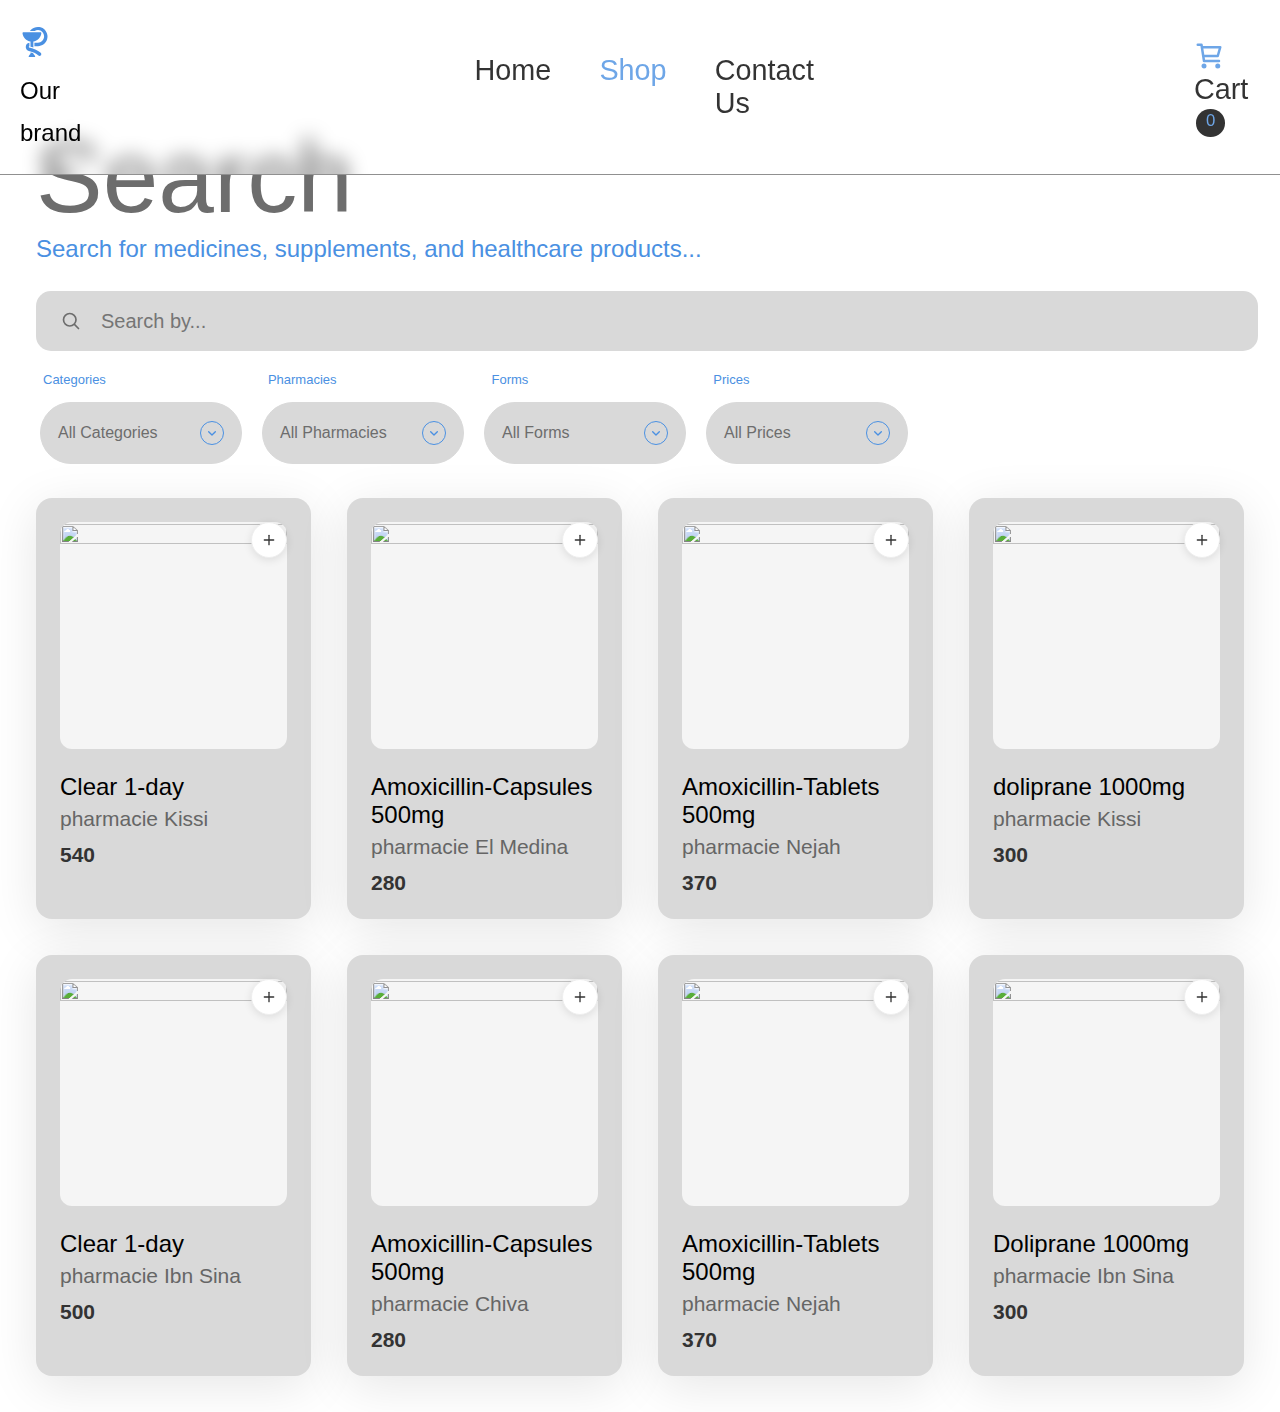
==== index.html @ c863af29 "Add files via upload" ====
<!DOCTYPE html>
<html lang="en">
  <head>
    <meta charset="UTF-8" />
    <meta name="viewport" content="width=device-width, initial-scale=1.0" />
    <title>Search</title>
    <link rel="stylesheet" href="styles.css" />
  </head>
  <body>
    <div class="custom-scrollbar" id="customScrollbar"></div>
    <header class="header">
        <a href="/" class="logo">
          <img src="./src/pharmacy-svgrepo.svg" alt="Logo" />
          <span>Our brand</span>
        </a>
        <nav class="nav-center">
          <a href="/home" class="nav-link">Home</a>
          <a href="/index.html" class="nav-link activated">Shop</a>
          <a href="/contact" class="nav-link">Contact Us</a>
        </nav>
        <div class="nav-right">
          <div class="cart-container">
            <a class="nav-cart-link"
              ><img class="cart-icon"src="./src/cart_svgrepo.svg" alt="cart-icon" /> Cart <span class="cart-count">0</span></a
            >
            <div class="cart-box">
              <div class="cart-items">
                <div class="cart-item">
                  <img src="https://www.medicalsintl.com/kms/Utils/GetImage?location=/Content/uploads/Division/clear_1day220107093354421~.png&width=374&height=211" alt="Item 1" />
                  <div class="item-info">
                    <h4>Clear 1-day</h4>
                    <span>540</span>
                  </div>
                  <button>Remove</button>
                </div>
                <div class="cart-item">
                  <img src="https://media.pharmaciedesdrakkars.com/media/images/products/doliprane-1000-mg-doliprane8-1688647599.jpg" alt="Item 2" />
                  <div class="item-info">
                    <h4>doliprane 1000mg</h4>
                    <span>300</span>
                  </div>
                  <button>Remove</button>
                </div>
                <div class="cart-item">
                  <img src="https://www.chhealthsystem.com/images/1000x550/buy-amoxicillin-online.png" alt="Item 3" />
                  <div class="item-info">
                    <h4>Amoxicillin-Tablets 500mg</h4>
                    <span>370</span>
                  </div>
                  <button>Remove</button>
                </div>
              </div>
              <div class="cart-footer">Total: 1,210</div>
            </div>
          </div>
        </div>
      </header>
    <div class="search-Full">
      <h1>Search</h1>
      <p class="small-text">
        Search for medicines, supplements, and healthcare products...
      </p>
      <br />
      <div class="search-box">
        <input type="text" class="the-photo" placeholder="Search by..." />
      </div>
    </div>
    
  <div class="menu-small-text">
  <h5>Categories</h5>
  <h6>Pharmacies</h6>
  <h7>Forms</h7>
  <h8>Prices</h8>
  <h9>Sort</h9>
  </div>
    <div class="dropdown-container">
      <div class="dropdown-left">
        <!-- Dropdown 1 -->
        <div class="menu-container" id="menu1">
          <div class="menu-toggle" id="menuToggle1">
            <span id="selectedCategory1">All Categories</span>
            <svg
              width="16"
              height="16"
              viewBox="0 0 24 24"
              fill="none"
              xmlns="http://www.w3.org/2000/svg"
            >
              <path
                d="M7 10l5 5 5-5"
                stroke="#4a90e2"
                stroke-width="2"
                stroke-linecap="round"
                stroke-linejoin="round"
              />
            </svg>
          </div>
          <div class="menu-items" id="menuItems1">
            <div class="menu-item selected" data-category="All Categories">
              All Categories
            </div>
            <div class="menu-item" data-category="Medicines">Medicines</div>
            <div class="menu-item" data-category="Vitamines">Vitamines</div>
            <div class="menu-item" data-category="Skincare">Skincare</div>
            <div class="menu-item" data-category="Medical Equipment">
              Medical Equipment
            </div>
          </div>
        </div>
        <!-- Dropdown 2 -->
        <div class="menu-container" id="menu2">
          <div class="menu-toggle" id="menuToggle2">
            <span id="selectedCategory2">All Pharmacies</span>
            <svg
              width="16"
              height="16"
              viewBox="0 0 24 24"
              fill="none"
              xmlns="http://www.w3.org/2000/svg"
            >
              <path
                d="M7 10l5 5 5-5"
                stroke="#4a90e2"
                stroke-width="2"
                stroke-linecap="round"
                stroke-linejoin="round"
              />
            </svg>
          </div>
          <div class="menu-items" id="menuItems2">
            <div class="menu-item selected" data-category="All Pharmacies">
              All Pharmacies
            </div>
            <div class="menu-item" data-category="Kissi">Kissi</div>
            <div class="menu-item" data-category="Ibn Sina">Ibn Sina</div>
            <div class="menu-item" data-category="Nejah">Nejah</div>
            <div class="menu-item" data-category="Chiva">Chiva</div>
            <div class="menu-item" data-category="El Medina">El Medina</div>
          </div>
        </div>
        <!-- Dropdown 3 -->
        <div class="menu-container" id="menu3">
          <div class="menu-toggle" id="menuToggle3">
            <span id="selectedCategory3">All Forms</span>
            <svg
              width="16"
              height="16"
              viewBox="0 0 24 24"
              fill="none"
              xmlns="http://www.w3.org/2000/svg"
            >
              <path
                d="M7 10l5 5 5-5"
                stroke="#4a90e2"
                stroke-width="2"
                stroke-linecap="round"
                stroke-linejoin="round"
              />
            </svg>
          </div>
          <div class="menu-items" id="menuItems3">
            <div class="menu-item selected" data-category="All Forms">
              All Forms
            </div>
            <div class="menu-item" data-category="Tablets">Tablets</div>
            <div class="menu-item" data-category="Capsules">Capsules</div>
            <div class="menu-item" data-category="Syrup">Syrup</div>
            <div class="menu-item" data-category="Cream">Cream</div>
          </div>
        </div>
        <!-- Dropdown 4-->
        <div class="menu-container" id="menu4">
          <div class="menu-toggle" id="menuToggle4">
            <span id="selectedCategory4">All Prices</span>
            <svg
              width="16"
              height="16"
              viewBox="0 0 24 24"
              fill="none"
              xmlns="http://www.w3.org/2000/svg"
            >
              <path
                d="M7 10l5 5 5-5"
                stroke="#4a90e2"
                stroke-width="2"
                stroke-linecap="round"
                stroke-linejoin="round"
              />
            </svg>
          </div>
          <div class="menu-items" id="menuItems4">
            <div class="menu-item selected" data-category="All Prices">
              All Prices
            </div>
            <div class="menu-item" data-category="0-50">0-50</div>
            <div class="menu-item" data-category="50-100">50-100</div>
            <div class="menu-item" data-category="100-200">100-200</div>
            <div class="menu-item" data-category="200-500">200-500</div>
            <div class="menu-item" data-category="500+">500+</div>
          </div>
        </div>
      </div>
      <div class="dropdown-right">
        <!-- Dropdown 5-->
        <div class="menu-container" id="menu5">
          <div class="menu-toggle" id="menuToggle5">
            <span id="selectedCategory5">Most Popular</span>
            <svg
              width="16"
              height="16"
              viewBox="0 0 24 24"
              fill="none"
              xmlns="http://www.w3.org/2000/svg"
            >
              <path
                d="M7 10l5 5 5-5"
                stroke="#4a90e2"
                stroke-width="2"
                stroke-linecap="round"
                stroke-linejoin="round"
              />
            </svg>
          </div>
          <div class="menu-items" id="menuItems5">
            <div class="menu-item selected" data-category="Most Popular">
              Most Popular
            </div>
            <div class="menu-item" data-category="Newest first">
              Newest first
            </div>
            <div class="menu-item" data-category="Oldest first">
              Oldest first
            </div>
            <div class="menu-item" data-category="Closest to you">
              Closest to you
            </div>
          </div>
        </div>
      </div>
    </div>

    <div class="product-grid">
      <div class="product-card">
        <img
          src="https://www.medicalsintl.com/kms/Utils/GetImage?location=/Content/uploads/Division/clear_1day220107093354421~.png&width=374&height=211"
          class="product-image"
        />
        <button class="add-to-cart" aria-label="Add to cart">
          <svg viewBox="0 0 24 24">
            <line x1="12" y1="5" x2="12" y2="19"></line>
            <line x1="5" y1="12" x2="19" y2="12"></line>
          </svg>
        </button>
        <h2 class="product-name">Clear 1-day</h2>
        <p class="product-description">pharmacie Kissi</p>
        <p class="product-price">540</p>
      </div>

      <div class="product-card">
        <img
          src="https://www.mountainside-medical.com/cdn/shop/files/Amoxicillin-Capsules-500-mg-by-Teva-NDC-00093-3109-53_grande.jpg?v=1722870189"
          class="product-image"
        />
        <button class="add-to-cart" aria-label="Add to cart">
          <svg viewBox="0 0 24 24">
            <line x1="12" y1="5" x2="12" y2="19"></line>
            <line x1="5" y1="12" x2="19" y2="12"></line>
          </svg>
        </button>
        <h2 class="product-name">Amoxicillin-Capsules 500mg</h2>
        <p class="product-description">pharmacie El Medina</p>
        <p class="product-price">280</p>
      </div>

      <div class="product-card">
        <img
          src="https://www.chhealthsystem.com/images/1000x550/buy-amoxicillin-online.png"
          class="product-image"
        />
        <button class="add-to-cart" aria-label="Add to cart">
          <svg viewBox="0 0 24 24">
            <line x1="12" y1="5" x2="12" y2="19"></line>
            <line x1="5" y1="12" x2="19" y2="12"></line>
          </svg>
        </button>
        <h2 class="product-name">Amoxicillin-Tablets 500mg</h2>
        <p class="product-description">pharmacie Nejah</p>
        <p class="product-price">370</p>
      </div>

      <div class="product-card">
        <img
          src="https://media.pharmaciedesdrakkars.com/media/images/products/doliprane-1000-mg-doliprane8-1688647599.jpg"
          class="product-image"
        />
        <button class="add-to-cart" aria-label="Add to cart">
          <svg viewBox="0 0 24 24">
            <line x1="12" y1="5" x2="12" y2="19"></line>
            <line x1="5" y1="12" x2="19" y2="12"></line>
          </svg>
        </button>
        <h2 class="product-name">doliprane 1000mg</h2>
        <p class="product-description">pharmacie Kissi</p>
        <p class="product-price">300</p>
      </div>

      <div class="product-card">
        <img
          src="https://www.medicalsintl.com/kms/Utils/GetImage?location=/Content/uploads/Division/clear_1day220107093354421~.png&width=374&height=211"
          class="product-image"
        />
        <button class="add-to-cart" aria-label="Add to cart">
          <svg viewBox="0 0 24 24">
            <line x1="12" y1="5" x2="12" y2="19"></line>
            <line x1="5" y1="12" x2="19" y2="12"></line>
          </svg>
        </button>
        <h2 class="product-name">Clear 1-day</h2>
        <p class="product-description">pharmacie Ibn Sina</p>
        <p class="product-price">500</p>
      </div>

      <div class="product-card">
        <img
          src="https://www.mountainside-medical.com/cdn/shop/files/Amoxicillin-Capsules-500-mg-by-Teva-NDC-00093-3109-53_grande.jpg?v=1722870189"
          class="product-image"
        />
        <button class="add-to-cart" aria-label="Add to cart">
          <svg viewBox="0 0 24 24">
            <line x1="12" y1="5" x2="12" y2="19"></line>
            <line x1="5" y1="12" x2="19" y2="12"></line>
          </svg>
        </button>
        <h2 class="product-name">Amoxicillin-Capsules 500mg</h2>
        <p class="product-description">pharmacie Chiva</p>
        <p class="product-price">280</p>
      </div>

      <div class="product-card">
        <img
          src="https://www.chhealthsystem.com/images/1000x550/buy-amoxicillin-online.png"
          class="product-image"
        />
        <button class="add-to-cart" aria-label="Add to cart">
          <svg viewBox="0 0 24 24">
            <line x1="12" y1="5" x2="12" y2="19"></line>
            <line x1="5" y1="12" x2="19" y2="12"></line>
          </svg>
        </button>
        <h2 class="product-name">Amoxicillin-Tablets 500mg</h2>
        <p class="product-description">pharmacie Nejah</p>
        <p class="product-price">370</p>
      </div>

      <div class="product-card">
        <img
          src="https://media.pharmaciedesdrakkars.com/media/images/products/doliprane-1000-mg-doliprane8-1688647599.jpg"
          class="product-image"
        />
        <button class="add-to-cart" aria-label="Add to cart">
          <svg viewBox="0 0 24 24">
            <line x1="12" y1="5" x2="12" y2="19"></line>
            <line x1="5" y1="12" x2="19" y2="12"></line>
          </svg>
        </button>
        <h2 class="product-name">Doliprane 1000mg</h2>
        <p class="product-description">pharmacie Ibn Sina</p>
        <p class="product-price">300</p>
      </div>
    </div>

    <script src="main.js"></script>
  </body>
</html>
---- styles.css ----
* {
  font-weight: 400;
  font-family: -apple-system, BlinkMacSystemFont, "Segoe UI", Roboto, Oxygen,
  Ubuntu, Cantarell, sans-serif;
  margin: 0;
  font-size: x-large;
  user-select: none;
}

/* body {
  background-image: url("./src/medical-5459633.svg");
  background-size: cover;
  background-repeat: no-repeat;
  background-position: center;
  background-attachment: fixed;
} */

body::-webkit-scrollbar {
  display: none;
}

.header {
  padding: 1rem 0rem;
  display: flex;
  justify-content: space-around;
  gap: 400px;
  align-items: center;
  background-color: rgba(62, 62, 62, 0);
  backdrop-filter: blur(10px);
  position: fixed;
  width: 100%;
  top: 0;
  z-index: 1000;
  border-bottom: 1px solid rgb(144, 144, 144);
  transition: border-bottom 0.3s;
}

/* ::selection{
  background-color: #4a90e2;
  color: #6d6d6d;
} */
.header.scrolled {
  border-bottom: 1px solid rgb(144, 144, 144);
}

.logo {
  position: relative;
  right: -20px;
  font-size: 1.5rem;
  font-weight: 500;
  text-decoration: none;
  color: #000;
}

.nav-center {
  display: flex;
  gap: 2rem;
}

.nav-right {
  position: relative;
  right: 20px;
  gap: 1.5rem;
  align-items: center;
}

.nav-link {
  text-decoration: none;
  color: #000;
  position: relative;
  padding: 0.2rem 0;
  font-size: 1.2rem;
  opacity: 0.8;
  transition: opacity 0.3s ease;
}

.activated {
  color: #4a90e2;
}

.nav-link::after {
  content: "";
  position: absolute;
  width: 0;
  height: 1.5px;
  bottom: 0;
  left: 0;
  background-color: #4a90e2;
  transition: width 0.3s ease;
}

.nav-link:hover {
  opacity: 1;
}

.nav-link:hover::after {
  width: 100%;
}

.cart-count {
  background-color: #000;
  position:relative;
  top: -5px;
  color: #4a90e2;
  font-size: 0.7rem;
  padding: 0.1rem 0.4rem 0.25rem 0.4rem;
  border-radius: 50%;
  margin-left: 0.1rem;
}

.cart-icon {
  position: relative;
  top: 5px;
}

h1 {
  font-size: 100px;
  font-weight: 400;
  color: #6d6d6d;
  animation: fadeInUp 0.6s ease forwards;
}

/* Custom Scrollbar Styles */
.custom-scrollbar {
  position: fixed;
  top: 0;
  right: 0;
  width: 10px;
  height: 0;
  background-color: rgba(0, 0, 0, 0.3);
  z-index: 9999;
  opacity: 0;
  transition: opacity 0.3s ease;
}

.custom-scrollbar.visible {
  opacity: 1;
}

.search-Full {
  padding: 5rem 1.5rem 1.5rem 1.5rem;
}

.Top-bar {
  display: flex;
  justify-content: space-between;
  align-items: center;
  width: 100%;
  color: #6d6d6d;
}
.left-side {
  display: flex;
  justify-content: space-between;
  gap: 15px;
}
.centre-side {
  display: flex;
  justify-content: space-between;
  gap: 35px;
  cursor: pointer;
}
.the-middle-of-the-middle {
  color: #4a90e2;
}

nav a {
  color: #6d6d6d;
  text-decoration: none;
}
nav a::after {
  content: "";
  width: 0;
  height: 2px;
  background: #4a90e2;
  transition: width 0.3s;
}
nav a:hover::after {
  width: 100%;
  transition: width 0.3s;
}

/* Cart Button */
.cart-container {
  transition: all 0.3s;
}
.nav-cart-link {
  cursor: pointer;
  text-decoration: none;
  color: #000;
  position: relative;
  padding: 0.2rem 0;
  font-size: 1.2rem;
  opacity: 0.8;
  transition: opacity 0.3s ease;
}

/* Cart Box */
.cart-box {
  position: absolute;
  top: 70px;
  right: 10px;
  width: 300px;
  background: white;
  box-shadow: 0 8px 20px rgba(0, 0, 0, 0.2);
  border-radius: 10px;
  overflow: hidden;
  transform-origin: top right;
  opacity: 0;
  transition: transform 0.3s ease, opacity 0.3s ease;
  z-index: 1000;
}

.cart-box.active {
  opacity: 1;
}

.cart-items {
  max-height: 220px;
  overflow-y: auto;
}

.cart-items::-webkit-scrollbar {
  display: none;
}

.cart-item {
  display: flex;
  align-items: center;
  justify-content: space-between;
  padding: 10px;
  border-bottom: 1px solid #ddd;
  animation: fadeIn 0.4s ease;
}

.cart-item:last-child {
  border-bottom: none;
}

.cart-item img {
  width: 40px;
  height: 40px;
  border-radius: 5px;
  object-fit: cover;
}

.cart-item .item-info {
  flex: 1;
  margin-left: 10px;
}

.cart-item .item-info h4 {
  margin: 0;
  font-size: 14px;
}

.cart-item .item-info span {
  color: #6d6d6d;
  font-size: 12px;
}

.cart-item button {
  font-size: 15px;
  background: #d9d9d9;
  color: #6d6d6d;
  border: none;
  padding: 5px 5px;
  border-radius: 5px;
  cursor: pointer;
  transition: all 0.3s ease;
}

.cart-item button:hover {
  background: darkred;
  color: #f0f0f0;
}

/* Footer of Cart */
.cart-footer {
  padding: 10px;
  text-align: center;
  background: #f4f4f9;
  font-size: 14px;
}

.searchbar {
  color: #4a90e2;
  animation: fadeInUp 0.6s ease forwards;
}

.small-text {
  animation: fadeInUp 0.6s ease forwards;
  color: #4a90e2;
}
.search-box {
  background-color: #d9d9d9;
  width: 97%;
  height: 60px;
  border-radius: 15px;
  display: flex;
  justify-content: center;
  padding: 0px 25px;
  transition: all 0.3s ease;
  animation: fadeInUp 0.6s ease forwards;
}

.search-box:hover {
  box-shadow: 0 2px 5px rgba(0, 0, 0, 0.4);
}

input {
  border: none;
  outline: none;
  background: none;
  color: #4a90e2;
  font-size: 20px;
  width: 100%;
}

.the-photo {
  background: url(./src/search_svgrepo.svg);
  background-repeat: no-repeat;
  background-position: left center;
  background-size: 20px;
  padding-left: 40px;
}

.menu-small-text{
  display: flex;
  animation: fadeInUp 0.6s ease forwards;
  color: #4a90e2;
}
h5{
  position: relative;
  top: -15px;
  left: 43px;
  font-size: 13px;
}
h6{
  position: relative;
  top: -15px;
  left: 205px;
  font-size: 13px;

}
h7{
  position: relative;
  top: -15px;
  left: 360px;
  font-size: 13px;

}
h8{
  position: relative;
  top: -15px;
  left: 545px;
  font-size: 13px;

}
h9{
  position: relative;
  top: -15px;
  left: 1110px;
  font-size: 13px;

}

.dropdown-container {
  position: absolute;
  display: flex;
  flex-direction: row;
  justify-content: space-between;
  margin: 0 40px;
  gap: 80px;
  z-index: 10;
  animation: fadeInUp 0.9s ease forwards;
}

.dropdown-right {
  position: relative;
  left: 315px;
  display: flex;
}

.dropdown-left {
  display: flex;
  gap: 20px;
}

.menu-container {
  position: relative;
  width: 200px;
  background-color: #d9d9d9;
  border-radius: 50px;
  border: 1px solid #d9d9d9;
  overflow: hidden;
  transition: all 0.3s ease;
  height: 60px;
  user-select: none;
}

.menu-container.expanded {
  height: 200px;
  border-radius: 30px;
  box-shadow: 0 2px 5px rgba(0, 0, 0, 0.4);
}

.menu-container:hover {
  box-shadow: 0 2px 5px rgba(0, 0, 0, 0.4);
}
.menu-toggle {
  display: flex;
  justify-content: space-between;
  align-items: center;
  padding: 18px 17px 10px 17px;
  cursor: pointer;
}

.menu-toggle span {
  font-size: 16px;
  color: #6d6d6d;
}

.menu-toggle svg {
  border: 1px solid #4a90e2;
  background-color: #d9d9d9;
  padding: 3px;
  border-radius: 50px;
  transition: transform 0.3s ease;
}

.menu-items {
  display: flex;
  flex-direction: column;
  opacity: 0;
  visibility: hidden;
  transition: opacity 0.3s ease, visibility 0.3s ease;
  max-height: 140px;
  overflow-y: auto;
  position: relative;
}

.menu-items::-webkit-scrollbar {
  display: none;
}

.menu-container.expanded .menu-items {
  opacity: 1;
  visibility: visible;
}

.menu-item {
  padding: 10px 15px;
  margin: 3px 10px;
  border-radius: 10px;
  font-size: 14px;
  color: #6d6d6d;
  cursor: pointer;
  transition: background-color 0.2s ease;
}

.menu-item:hover {
  background-color: #cccccc;
}

.menu-item.selected {
  background-color: #cccccc;
  color: #4a90e2;
  font-weight: bold;
}

.scroll-indicator {
  position: absolute;
  right: 5px;
  top: 10px;
  width: 4px;
  background-color: #cccccc;
  border-radius: 2px;
  opacity: 0;
  transition: opacity 0.3s ease;
  pointer-events: none;
}

.menu-items:hover .scroll-indicator {
  opacity: 0.5;
}

.scroll-indicator.visible {
  opacity: 1;
}

/* Product Cards */
.product-grid {
  display: grid;
  grid-template-columns: repeat(auto-fit, minmax(250px, 1fr));
  gap: 1.5rem;
  padding: 1.5rem;
  padding-top: 4rem;
  animation: fadeInUp 1.2s ease forwards;
}

.product-card {
  background: #d9d9d9;
  padding: 1rem;
  /* padding-bottom: .2rem; */
  display: flex;
  flex-direction: column;
  position: relative;
  border-radius: 16px;
  box-shadow: 0 10px 50px rgba(0, 0, 0, 0.1);
  transition: transform 0.2s ease, box-shadow 0.2s ease;
}

.product-card:hover {
  transform: translateY(-10px);
}

.product-image {
  width: 100%;
  aspect-ratio: 1;
  object-fit: contain;
  margin-bottom: 1rem;
  background-color: #f5f5f5;
  border-radius: 12px;
}

.product-name {
  font-size: 1rem;
  font-weight: 500;
  margin-bottom: 0.25rem;
}

.product-description {
  font-size: 0.875rem;
  color: #666;
  margin-bottom: 0.5rem;
}

.product-price {
  font-size: 0.875rem;
  color: #333;
  font-weight: 600;
}

.add-to-cart {
  position: absolute;
  top: 1rem;
  right: 1rem;
  width: 36px;
  height: 36px;
  background: white;
  border-radius: 50%;
  display: flex;
  align-items: center;
  justify-content: center;
  border: 1px solid #eee;
  cursor: pointer;
  transition: all 0.2s ease;
  box-shadow: 0 2px 8px rgba(0, 0, 0, 0.1);
}

.add-to-cart:hover {
  background: #f0f0f0;
  transform: scale(1.1);
  box-shadow: 0 4px 12px rgba(0, 0, 0, 0.15);
}

.add-to-cart:active {
  transform: scale(0.95);
  background: #e8e8e8;
}

.add-to-cart svg {
  width: 16px;
  height: 16px;
  fill: none;
  stroke: #333;
  stroke-width: 2;
  stroke-linecap: round;
  stroke-linejoin: round;
}

/* Tooltip styling */
.add-to-cart::after {
  content: "Add to cart";
  position: absolute;
  top: 50%;
  right: calc(100% + 10px);
  transform: translateY(-50%) scale(0.5);
  opacity: 0;
  background-color: #333;
  color: #fff;
  padding: 0.4rem 0.8rem;
  border-radius: 8px;
  font-size: 0.75rem;
  white-space: nowrap;
  transition: opacity 0.2s ease, transform 0.2s ease;
  pointer-events: none;
}

/* Tooltip styling */
.add-to-cart::after {
  content: "Add to cart";
  position: absolute;
  top: 50%;
  right: calc(100% + 10px);
  transform: translateY(-50%) scale(0.5);
  opacity: 0;
  visibility: hidden; /* Ensures the tooltip is completely hidden initially */
  background-color: #333;
  color: #fff;
  padding: 0.4rem 0.8rem;
  border-radius: 8px;
  font-size: 0.75rem;
  white-space: nowrap;
  transition: opacity 0.2s ease, transform 0.2s ease, visibility 0.2s ease;
  pointer-events: none;
}

/* Show tooltip on hover */
.add-to-cart:hover::after {
  transform: translateY(-50%) scale(1);
  opacity: 1;
  visibility: visible; /* Makes the tooltip visible on hover */
}

@keyframes fadeInUp {
  from {
    opacity: 0;
    transform: translateY(20px);
  }
  to {
    opacity: 1;
    transform: translateY(0);
  }
}
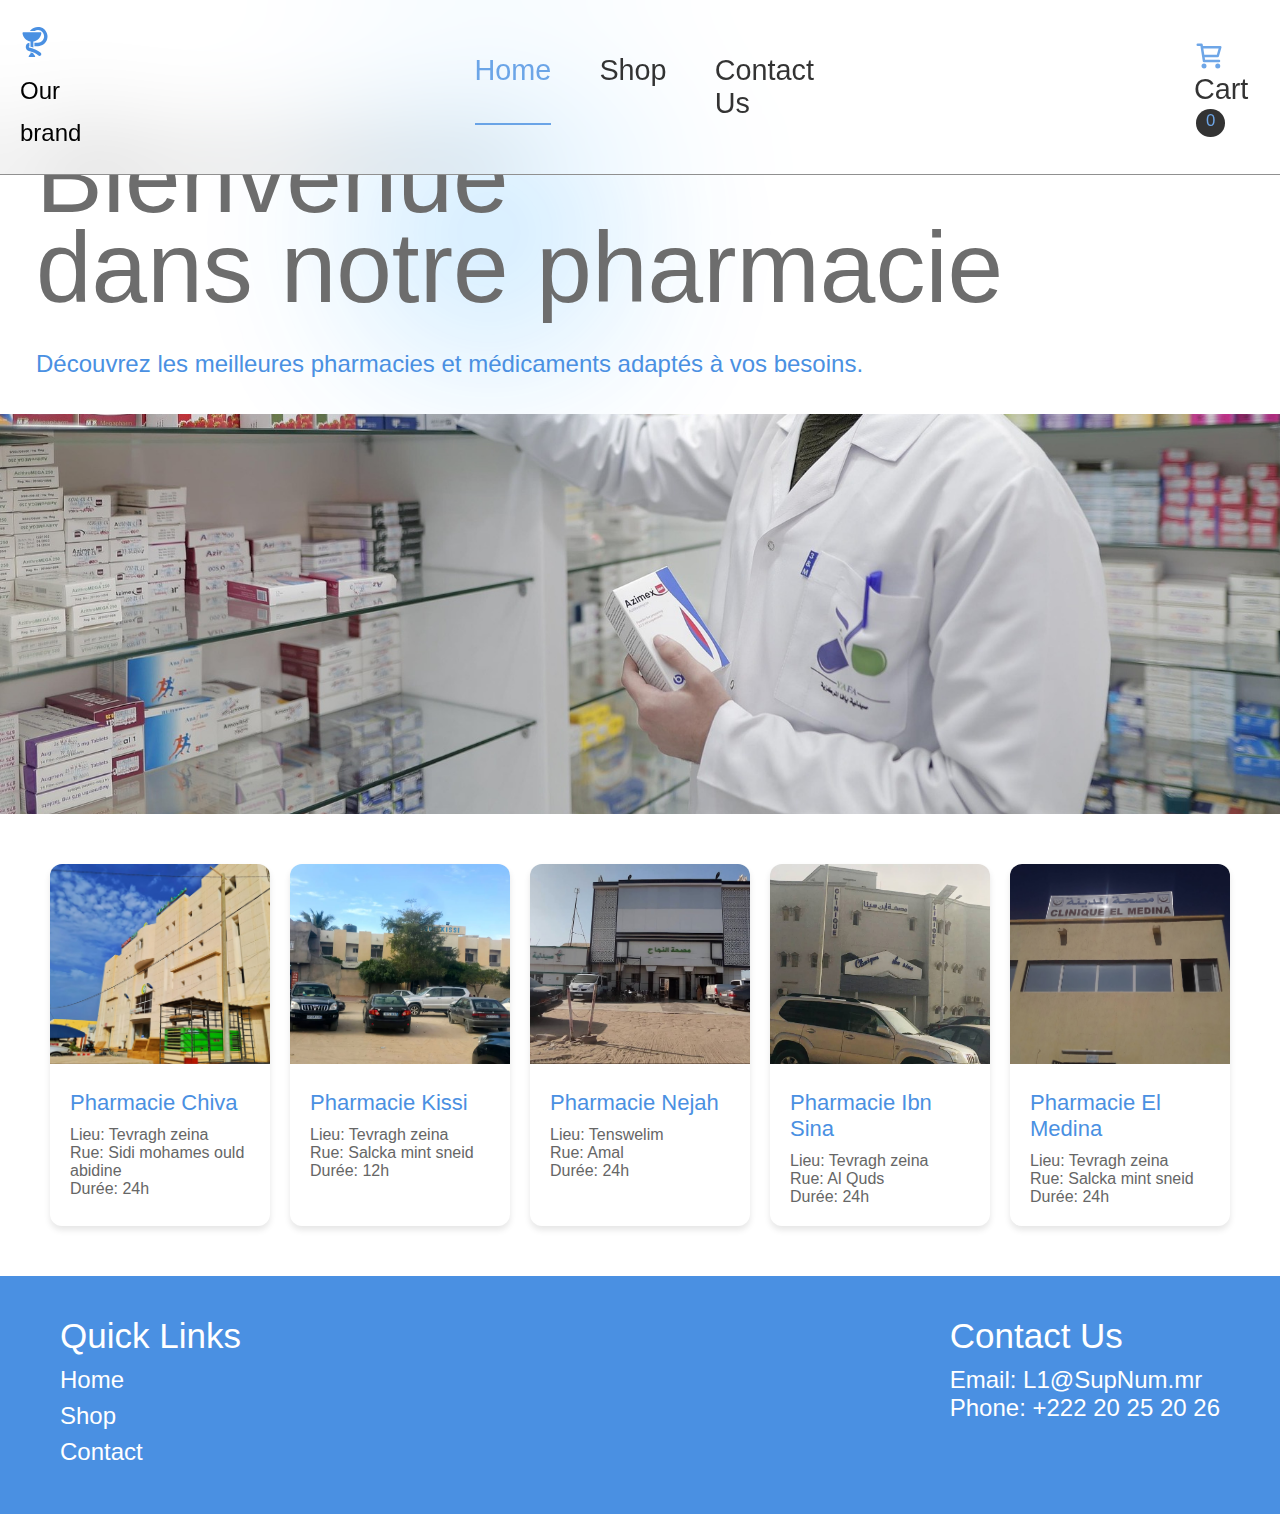
==== commit 23acb59b: "Add files via upload" ====
--- a/index.html
+++ b/index.html
@@ -3,372 +3,144 @@
   <head>
     <meta charset="UTF-8" />
     <meta name="viewport" content="width=device-width, initial-scale=1.0" />
-    <title>Search</title>
-    <link rel="stylesheet" href="styles.css" />
+    <title>Home</title>
+    <link rel="stylesheet" href="src/css/styles.css" />
+    <link rel="stylesheet" href="src/css/main.css" />
+    <link rel="icon" type="image/svg+xml" href="src/images/pharmacy-svgrepo.svg">
   </head>
   <body>
     <div class="custom-scrollbar" id="customScrollbar"></div>
+    <div class="background">
+      <div class="bubble" id="bubble1"></div>
+      <div class="bubble" id="bubble2"></div>
+      <!-- <div class="bubble" id="bubble3"></div> -->
+      <!-- <div class="bubble" id="bubble4"></div> -->
+      <!-- <div class="bubble" id="bubble5"></div> -->
+    </div>
     <header class="header">
-        <a href="/" class="logo">
-          <img src="./src/pharmacy-svgrepo.svg" alt="Logo" />
-          <span>Our brand</span>
-        </a>
-        <nav class="nav-center">
-          <a href="/home" class="nav-link">Home</a>
-          <a href="/index.html" class="nav-link activated">Shop</a>
-          <a href="/contact" class="nav-link">Contact Us</a>
-        </nav>
-        <div class="nav-right">
-          <div class="cart-container">
-            <a class="nav-cart-link"
-              ><img class="cart-icon"src="./src/cart_svgrepo.svg" alt="cart-icon" /> Cart <span class="cart-count">0</span></a
-            >
-            <div class="cart-box">
-              <div class="cart-items">
-                <div class="cart-item">
-                  <img src="https://www.medicalsintl.com/kms/Utils/GetImage?location=/Content/uploads/Division/clear_1day220107093354421~.png&width=374&height=211" alt="Item 1" />
-                  <div class="item-info">
-                    <h4>Clear 1-day</h4>
-                    <span>540</span>
-                  </div>
-                  <button>Remove</button>
-                </div>
-                <div class="cart-item">
-                  <img src="https://media.pharmaciedesdrakkars.com/media/images/products/doliprane-1000-mg-doliprane8-1688647599.jpg" alt="Item 2" />
-                  <div class="item-info">
-                    <h4>doliprane 1000mg</h4>
-                    <span>300</span>
-                  </div>
-                  <button>Remove</button>
-                </div>
-                <div class="cart-item">
-                  <img src="https://www.chhealthsystem.com/images/1000x550/buy-amoxicillin-online.png" alt="Item 3" />
-                  <div class="item-info">
-                    <h4>Amoxicillin-Tablets 500mg</h4>
-                    <span>370</span>
-                  </div>
-                  <button>Remove</button>
-                </div>
-              </div>
-              <div class="cart-footer">Total: 1,210</div>
-            </div>
-          </div>
-        </div>
-      </header>
-    <div class="search-Full">
-      <h1>Search</h1>
-      <p class="small-text">
-        Search for medicines, supplements, and healthcare products...
-      </p>
-      <br />
-      <div class="search-box">
-        <input type="text" class="the-photo" placeholder="Search by..." />
-      </div>
-    </div>
-    
-  <div class="menu-small-text">
-  <h5>Categories</h5>
-  <h6>Pharmacies</h6>
-  <h7>Forms</h7>
-  <h8>Prices</h8>
-  <h9>Sort</h9>
-  </div>
-    <div class="dropdown-container">
-      <div class="dropdown-left">
-        <!-- Dropdown 1 -->
-        <div class="menu-container" id="menu1">
-          <div class="menu-toggle" id="menuToggle1">
-            <span id="selectedCategory1">All Categories</span>
-            <svg
-              width="16"
-              height="16"
-              viewBox="0 0 24 24"
-              fill="none"
-              xmlns="http://www.w3.org/2000/svg"
-            >
-              <path
-                d="M7 10l5 5 5-5"
-                stroke="#4a90e2"
-                stroke-width="2"
-                stroke-linecap="round"
-                stroke-linejoin="round"
-              />
-            </svg>
-          </div>
-          <div class="menu-items" id="menuItems1">
-            <div class="menu-item selected" data-category="All Categories">
-              All Categories
-            </div>
-            <div class="menu-item" data-category="Medicines">Medicines</div>
-            <div class="menu-item" data-category="Vitamines">Vitamines</div>
-            <div class="menu-item" data-category="Skincare">Skincare</div>
-            <div class="menu-item" data-category="Medical Equipment">
-              Medical Equipment
-            </div>
-          </div>
-        </div>
-        <!-- Dropdown 2 -->
-        <div class="menu-container" id="menu2">
-          <div class="menu-toggle" id="menuToggle2">
-            <span id="selectedCategory2">All Pharmacies</span>
-            <svg
-              width="16"
-              height="16"
-              viewBox="0 0 24 24"
-              fill="none"
-              xmlns="http://www.w3.org/2000/svg"
-            >
-              <path
-                d="M7 10l5 5 5-5"
-                stroke="#4a90e2"
-                stroke-width="2"
-                stroke-linecap="round"
-                stroke-linejoin="round"
-              />
-            </svg>
-          </div>
-          <div class="menu-items" id="menuItems2">
-            <div class="menu-item selected" data-category="All Pharmacies">
-              All Pharmacies
-            </div>
-            <div class="menu-item" data-category="Kissi">Kissi</div>
-            <div class="menu-item" data-category="Ibn Sina">Ibn Sina</div>
-            <div class="menu-item" data-category="Nejah">Nejah</div>
-            <div class="menu-item" data-category="Chiva">Chiva</div>
-            <div class="menu-item" data-category="El Medina">El Medina</div>
-          </div>
-        </div>
-        <!-- Dropdown 3 -->
-        <div class="menu-container" id="menu3">
-          <div class="menu-toggle" id="menuToggle3">
-            <span id="selectedCategory3">All Forms</span>
-            <svg
-              width="16"
-              height="16"
-              viewBox="0 0 24 24"
-              fill="none"
-              xmlns="http://www.w3.org/2000/svg"
-            >
-              <path
-                d="M7 10l5 5 5-5"
-                stroke="#4a90e2"
-                stroke-width="2"
-                stroke-linecap="round"
-                stroke-linejoin="round"
-              />
-            </svg>
-          </div>
-          <div class="menu-items" id="menuItems3">
-            <div class="menu-item selected" data-category="All Forms">
-              All Forms
-            </div>
-            <div class="menu-item" data-category="Tablets">Tablets</div>
-            <div class="menu-item" data-category="Capsules">Capsules</div>
-            <div class="menu-item" data-category="Syrup">Syrup</div>
-            <div class="menu-item" data-category="Cream">Cream</div>
-          </div>
-        </div>
-        <!-- Dropdown 4-->
-        <div class="menu-container" id="menu4">
-          <div class="menu-toggle" id="menuToggle4">
-            <span id="selectedCategory4">All Prices</span>
-            <svg
-              width="16"
-              height="16"
-              viewBox="0 0 24 24"
-              fill="none"
-              xmlns="http://www.w3.org/2000/svg"
-            >
-              <path
-                d="M7 10l5 5 5-5"
-                stroke="#4a90e2"
-                stroke-width="2"
-                stroke-linecap="round"
-                stroke-linejoin="round"
-              />
-            </svg>
-          </div>
-          <div class="menu-items" id="menuItems4">
-            <div class="menu-item selected" data-category="All Prices">
-              All Prices
-            </div>
-            <div class="menu-item" data-category="0-50">0-50</div>
-            <div class="menu-item" data-category="50-100">50-100</div>
-            <div class="menu-item" data-category="100-200">100-200</div>
-            <div class="menu-item" data-category="200-500">200-500</div>
-            <div class="menu-item" data-category="500+">500+</div>
-          </div>
-        </div>
-      </div>
-      <div class="dropdown-right">
-        <!-- Dropdown 5-->
-        <div class="menu-container" id="menu5">
-          <div class="menu-toggle" id="menuToggle5">
-            <span id="selectedCategory5">Most Popular</span>
-            <svg
-              width="16"
-              height="16"
-              viewBox="0 0 24 24"
-              fill="none"
-              xmlns="http://www.w3.org/2000/svg"
-            >
-              <path
-                d="M7 10l5 5 5-5"
-                stroke="#4a90e2"
-                stroke-width="2"
-                stroke-linecap="round"
-                stroke-linejoin="round"
-              />
-            </svg>
-          </div>
-          <div class="menu-items" id="menuItems5">
-            <div class="menu-item selected" data-category="Most Popular">
-              Most Popular
-            </div>
-            <div class="menu-item" data-category="Newest first">
-              Newest first
-            </div>
-            <div class="menu-item" data-category="Oldest first">
-              Oldest first
-            </div>
-            <div class="menu-item" data-category="Closest to you">
-              Closest to you
+      <a
+        href="https://kabermedhasni.github.io/pharmacy-project/pharmacy-project/#"
+        class="logo"
+      >
+        <img src="./src/images/pharmacy-svgrepo.svg" alt="Logo" />
+        <span>Our brand</span>
+      </a>
+      <nav class="nav-center">
+        <a href="/#" class="nav-link activated">Home</a>
+        <a href="/shop.html" class="nav-link">Shop</a>
+        <a href="/contact.html" class="nav-link">Contact Us</a>
+      </nav>
+      <div class="nav-right">
+        <div class="cart-container">
+          <a class="nav-cart-link"
+            ><img
+              class="cart-icon"
+              src="src/images/cart_svgrepo.svg"
+              alt="cart-icon"
+            />
+            Cart <span class="cart-count">0</span></a
+          >
+          <div class="cart-box">
+            <div class="cart-items"></div>
+            <div class="cart-footer">
+              <div class="cart-total">Total: 0.00 MRO</div>
+              <button id="checkout-button" class="checkout-button" disabled>
+                Checkout
+              </button>
             </div>
           </div>
         </div>
       </div>
+    </header>
+
+    <div class="search-Full">
+      <h1 class="first-header">Bienvenue</h1>
+      <h1 class="second-header">dans notre pharmacie</h1>
+      <p class="small-text">
+        Découvrez les meilleures pharmacies et médicaments adaptés à vos
+        besoins.
+      </p>
     </div>
 
-    <div class="product-grid">
-      <div class="product-card">
-        <img
-          src="https://www.medicalsintl.com/kms/Utils/GetImage?location=/Content/uploads/Division/clear_1day220107093354421~.png&width=374&height=211"
-          class="product-image"
-        />
-        <button class="add-to-cart" aria-label="Add to cart">
-          <svg viewBox="0 0 24 24">
-            <line x1="12" y1="5" x2="12" y2="19"></line>
-            <line x1="5" y1="12" x2="19" y2="12"></line>
-          </svg>
-        </button>
-        <h2 class="product-name">Clear 1-day</h2>
-        <p class="product-description">pharmacie Kissi</p>
-        <p class="product-price">540</p>
+    <section class="pharmacy-photo"></section>
+
+    <section class="pharmacy-list">
+      <div class="pharmacy-card">
+        <img src="src/images/Pharmacie-Chiva.jpg" alt="Pharmacie Chiva" />
+        <div class="content">
+          <h3>Pharmacie Chiva</h3>
+          <p>Lieu: Tevragh zeina</p>
+          <p>Rue: Sidi mohames ould abidine</p>
+          <p>Durée: 24h</p>
+        </div>
       </div>
 
-      <div class="product-card">
-        <img
-          src="https://www.mountainside-medical.com/cdn/shop/files/Amoxicillin-Capsules-500-mg-by-Teva-NDC-00093-3109-53_grande.jpg?v=1722870189"
-          class="product-image"
-        />
-        <button class="add-to-cart" aria-label="Add to cart">
-          <svg viewBox="0 0 24 24">
-            <line x1="12" y1="5" x2="12" y2="19"></line>
-            <line x1="5" y1="12" x2="19" y2="12"></line>
-          </svg>
-        </button>
-        <h2 class="product-name">Amoxicillin-Capsules 500mg</h2>
-        <p class="product-description">pharmacie El Medina</p>
-        <p class="product-price">280</p>
+      <div class="pharmacy-card">
+        <img src="src/images/Pharmacie-Kissi.jpg" alt="Pharmacie Kissi" />
+        <div class="content">
+          <h3>Pharmacie Kissi</h3>
+          <p>Lieu: Tevragh zeina</p>
+          <p>Rue: Salcka mint sneid</p>
+          <p>Durée: 12h</p>
+        </div>
       </div>
 
-      <div class="product-card">
-        <img
-          src="https://www.chhealthsystem.com/images/1000x550/buy-amoxicillin-online.png"
-          class="product-image"
-        />
-        <button class="add-to-cart" aria-label="Add to cart">
-          <svg viewBox="0 0 24 24">
-            <line x1="12" y1="5" x2="12" y2="19"></line>
-            <line x1="5" y1="12" x2="19" y2="12"></line>
-          </svg>
-        </button>
-        <h2 class="product-name">Amoxicillin-Tablets 500mg</h2>
-        <p class="product-description">pharmacie Nejah</p>
-        <p class="product-price">370</p>
+      <div class="pharmacy-card">
+        <img src="src/images/Pharmacie-Nejah.jpg" alt="Pharmacie Nejah" />
+        <div class="content">
+          <h3>Pharmacie Nejah</h3>
+          <p>Lieu: Tenswelim</p>
+          <p>Rue: Amal</p>
+          <p>Durée: 24h</p>
+        </div>
       </div>
 
-      <div class="product-card">
-        <img
-          src="https://media.pharmaciedesdrakkars.com/media/images/products/doliprane-1000-mg-doliprane8-1688647599.jpg"
-          class="product-image"
-        />
-        <button class="add-to-cart" aria-label="Add to cart">
-          <svg viewBox="0 0 24 24">
-            <line x1="12" y1="5" x2="12" y2="19"></line>
-            <line x1="5" y1="12" x2="19" y2="12"></line>
-          </svg>
-        </button>
-        <h2 class="product-name">doliprane 1000mg</h2>
-        <p class="product-description">pharmacie Kissi</p>
-        <p class="product-price">300</p>
+      <div class="pharmacy-card">
+        <img src="src/images/clinique-ibn-sina.jpg" alt="Pharmacie Ibn Sina" />
+        <div class="content">
+          <h3>Pharmacie Ibn Sina</h3>
+          <p>Lieu: Tevragh zeina</p>
+          <p>Rue: Al Quds</p>
+          <p>Durée: 24h</p>
+        </div>
       </div>
 
-      <div class="product-card">
+      <div class="pharmacy-card">
         <img
-          src="https://www.medicalsintl.com/kms/Utils/GetImage?location=/Content/uploads/Division/clear_1day220107093354421~.png&width=374&height=211"
-          class="product-image"
+          src="src/images/clinique-el-medina.jpg"
+          alt="Pharmacie El Medina"
         />
-        <button class="add-to-cart" aria-label="Add to cart">
-          <svg viewBox="0 0 24 24">
-            <line x1="12" y1="5" x2="12" y2="19"></line>
-            <line x1="5" y1="12" x2="19" y2="12"></line>
-          </svg>
-        </button>
-        <h2 class="product-name">Clear 1-day</h2>
-        <p class="product-description">pharmacie Ibn Sina</p>
-        <p class="product-price">500</p>
+        <div class="content">
+          <h3>Pharmacie El Medina</h3>
+          <p>Lieu: Tevragh zeina</p>
+          <p>Rue: Salcka mint sneid</p>
+          <p>Durée: 24h</p>
+        </div>
       </div>
+    </section>
 
-      <div class="product-card">
-        <img
-          src="https://www.mountainside-medical.com/cdn/shop/files/Amoxicillin-Capsules-500-mg-by-Teva-NDC-00093-3109-53_grande.jpg?v=1722870189"
-          class="product-image"
-        />
-        <button class="add-to-cart" aria-label="Add to cart">
-          <svg viewBox="0 0 24 24">
-            <line x1="12" y1="5" x2="12" y2="19"></line>
-            <line x1="5" y1="12" x2="19" y2="12"></line>
-          </svg>
-        </button>
-        <h2 class="product-name">Amoxicillin-Capsules 500mg</h2>
-        <p class="product-description">pharmacie Chiva</p>
-        <p class="product-price">280</p>
+    <footer>
+      <div>
+        <h4>Quick Links</h4>
+        <ul>
+          <li>
+            <a href="/#">Home</a>
+          </li>
+          <li>
+            <a href="/shop.html">Shop</a>
+          </li>
+          <li>
+            <a href="/contact.html">Contact</a>
+          </li>
+        </ul>
       </div>
+      <div>
+        <h4>Contact Us</h4>
+        <p>Email: <a class="contact-email" href="mailto:L1@SupNum.mr">L1@SupNum.mr</a></p>
+        <p>Phone: +222 20 25 20 26</p>
+      </div>
+    </footer>
 
-      <div class="product-card">
-        <img
-          src="https://www.chhealthsystem.com/images/1000x550/buy-amoxicillin-online.png"
-          class="product-image"
-        />
-        <button class="add-to-cart" aria-label="Add to cart">
-          <svg viewBox="0 0 24 24">
-            <line x1="12" y1="5" x2="12" y2="19"></line>
-            <line x1="5" y1="12" x2="19" y2="12"></line>
-          </svg>
-        </button>
-        <h2 class="product-name">Amoxicillin-Tablets 500mg</h2>
-        <p class="product-description">pharmacie Nejah</p>
-        <p class="product-price">370</p>
-      </div>
-
-      <div class="product-card">
-        <img
-          src="https://media.pharmaciedesdrakkars.com/media/images/products/doliprane-1000-mg-doliprane8-1688647599.jpg"
-          class="product-image"
-        />
-        <button class="add-to-cart" aria-label="Add to cart">
-          <svg viewBox="0 0 24 24">
-            <line x1="12" y1="5" x2="12" y2="19"></line>
-            <line x1="5" y1="12" x2="19" y2="12"></line>
-          </svg>
-        </button>
-        <h2 class="product-name">Doliprane 1000mg</h2>
-        <p class="product-description">pharmacie Ibn Sina</p>
-        <p class="product-price">300</p>
-      </div>
-    </div>
-
-    <script src="main.js"></script>
+    <script type="module" src="src/js/main.js"></script>
   </body>
 </html>
--- a/src/css/styles.css
+++ b/src/css/styles.css
@@ -0,0 +1,916 @@
+/* Global Styles */
+* {
+  font-weight: 400;
+  font-family: -apple-system, BlinkMacSystemFont, "Segoe UI", Roboto, Oxygen,
+    Ubuntu, Cantarell, sans-serif;
+  margin: 0;
+  font-size: x-large;
+  user-select: none;
+}
+
+/* body {
+  background-image: url("./src/medical-5459633.svg");
+  background-size: cover;
+  background-repeat: no-repeat;
+  background-position: center;
+  background-attachment: fixed;
+} */
+
+body::-webkit-scrollbar {
+  display: none;
+}
+
+/* ::selection{
+  background-color: #4a90e2;
+  color: #6d6d6d;
+} */
+
+/* Header Styles */
+.header {
+  padding: 1rem 0rem;
+  display: flex;
+  justify-content: space-around;
+  gap: 400px;
+  align-items: center;
+  background-color: rgba(62, 62, 62, 0);
+  backdrop-filter: blur(50px);
+  position: fixed;
+  width: 100%;
+  top: 0;
+  z-index: 1000;
+  border-bottom: 1px solid rgb(144, 144, 144);
+  transition: border-bottom 0.3s;
+}
+
+.header.scrolled {
+  border-bottom: 1px solid rgb(144, 144, 144);
+}
+
+.logo {
+  position: relative;
+  right: -20px;
+  font-size: 1.5rem;
+  font-weight: 500;
+  text-decoration: none;
+  color: #000;
+}
+
+/* Navigation Styles */
+.nav-center {
+  display: flex;
+  gap: 2rem;
+}
+
+.nav-right {
+  position: relative;
+  right: 20px;
+  gap: 1.5rem;
+  align-items: center;
+}
+
+.nav-link {
+  text-decoration: none;
+  color: #000;
+  position: relative;
+  padding: 0.2rem 0;
+  font-size: 1.2rem;
+  opacity: 0.8;
+  transition: opacity 0.3s ease;
+}
+
+.activated {
+  color: #4a90e2;
+}
+
+.nav-link::after {
+  content: "";
+  position: absolute;
+  width: 0;
+  height: 1.5px;
+  bottom: 0;
+  left: 0;
+  background-color: #4a90e2;
+  transition: width 0.3s ease;
+}
+
+.nav-link:hover {
+  opacity: 1;
+}
+
+.nav-link:hover::after {
+  width: 100%;
+}
+
+.activated::after {
+  content: "";
+  position: absolute;
+  width: 100%;
+  height: 1.5px;
+  bottom: 0;
+  left: 0;
+  background-color: #4a90e2;
+}
+
+nav a {
+  color: #6d6d6d;
+  text-decoration: none;
+}
+
+nav a::after {
+  content: "";
+  width: 0;
+  height: 2px;
+  background: #4a90e2;
+  transition: width 0.3s;
+}
+
+nav a:hover::after {
+  width: 100%;
+  transition: width 0.3s;
+}
+
+/* Heading Styles */
+h1 {
+  font-size: 100px;
+  font-weight: 400;
+  color: #6d6d6d;
+  animation: fadeInUp 0.6s ease forwards;
+}
+
+h5 {
+  position: relative;
+  top: -15px;
+  left: 43px;
+  font-size: 13px;
+}
+
+h6 {
+  position: relative;
+  top: -15px;
+  left: 205px;
+  font-size: 13px;
+}
+
+h7 {
+  position: relative;
+  top: -15px;
+  left: 360px;
+  font-size: 13px;
+}
+
+h8 {
+  position: relative;
+  top: -15px;
+  left: 545px;
+  font-size: 13px;
+}
+
+h9 {
+  position: relative;
+  top: -15px;
+  left: 1110px;
+  font-size: 13px;
+}
+
+/* Custom Scrollbar Styles */
+.custom-scrollbar {
+  position: fixed;
+  top: 0;
+  right: 0;
+  width: 10px;
+  height: 0;
+  background-color: rgba(0, 0, 0, 0.3);
+  z-index: 9999;
+  opacity: 0;
+  transition: opacity 0.3s ease;
+}
+
+.custom-scrollbar.visible {
+  opacity: 1;
+}
+
+/* Search Styles */
+.search-Full {
+  padding: 5rem 1.5rem 1.5rem 1.5rem;
+}
+
+.Top-bar {
+  display: flex;
+  justify-content: space-between;
+  align-items: center;
+  width: 100%;
+  color: #6d6d6d;
+}
+
+.left-side {
+  display: flex;
+  justify-content: space-between;
+  gap: 15px;
+}
+
+.centre-side {
+  display: flex;
+  justify-content: space-between;
+  gap: 35px;
+  cursor: pointer;
+}
+
+.the-middle-of-the-middle {
+  color: #4a90e2;
+}
+
+.searchbar {
+  color: #4a90e2;
+  animation: fadeInUp 0.6s ease forwards;
+}
+
+.small-text {
+  animation: fadeInUp 0.6s ease forwards;
+  color: #4a90e2;
+}
+
+.search-box {
+  background-color: #eee;
+  width: 97%;
+  height: 60px;
+  border-radius: 15px;
+  display: flex;
+  justify-content: center;
+  padding: 0px 25px;
+  transition: all 0.3s ease;
+  animation: fadeInUp 0.6s ease forwards;
+}
+
+.search-box:hover {
+  box-shadow: 0 2px 10px rgba(0, 0, 0, 0.1);
+}
+
+input {
+  border: none;
+  outline: none;
+  background: none;
+  color: #333;
+  font-size: 20px;
+  width: 100%;
+}
+
+.the-photo {
+  background: url(../images/search_svgrepo.svg);
+  background-repeat: no-repeat;
+  background-position: left center;
+  background-size: 20px;
+  padding-left: 40px;
+}
+
+.menu-small-text {
+  display: flex;
+  animation: fadeInUp 0.6s ease forwards;
+  color: #4a90e2;
+}
+
+/* Dropdown Styles */
+.dropdown-container {
+  position: absolute;
+  display: flex;
+  flex-direction: row;
+  justify-content: space-between;
+  margin: 0 40px;
+  gap: 80px;
+  z-index: 10;
+  animation: fadeInUp 0.9s ease forwards;
+}
+
+.dropdown-right {
+  position: relative;
+  left: 315px;
+  display: flex;
+}
+
+.dropdown-left {
+  display: flex;
+  gap: 20px;
+}
+
+.menu-container {
+  position: relative;
+  width: 200px;
+  background-color: #eee;
+  border-radius: 50px;
+  border: 1px solid #d9d9d9;
+  overflow: hidden;
+  transition: all 0.3s ease;
+  height: 60px;
+  user-select: none;
+}
+
+.menu-container.expanded {
+  height: 200px;
+  border-radius: 30px;
+  box-shadow: 0 2px 10px rgba(0, 0, 0, 0.1);
+}
+
+.menu-container:hover {
+  box-shadow: 0 2px 10px rgba(0, 0, 0, 0.1);
+}
+
+.menu-toggle {
+  display: flex;
+  justify-content: space-between;
+  align-items: center;
+  padding: 18px 17px 10px 17px;
+  cursor: pointer;
+}
+
+.menu-toggle span {
+  font-size: 16px;
+  color: #333;
+}
+
+.menu-toggle svg {
+  border: 1px solid #4a90e2;
+  background-color: #eee;
+  padding: 3px;
+  border-radius: 50px;
+  transition: transform 0.3s ease;
+}
+
+.menu-items {
+  display: flex;
+  flex-direction: column;
+  opacity: 0;
+  visibility: hidden;
+  transition: opacity 0.3s ease, visibility 0.3s ease;
+  max-height: 140px;
+  overflow-y: auto;
+  position: relative;
+  padding-right: 8px;
+}
+
+/* Custom Scrollbar for Dropdowns */
+.menu-items::-webkit-scrollbar {
+  width: 8px;
+  display: block;
+}
+
+.menu-items::-webkit-scrollbar-track {
+  background: #f1f1f1;
+  border-radius: 4px;
+}
+
+.menu-items::-webkit-scrollbar-thumb {
+  background: #888;
+  border-radius: 4px;
+}
+
+.menu-items::-webkit-scrollbar-thumb:hover {
+  background: #555;
+}
+
+.menu-container.expanded .menu-items {
+  opacity: 1;
+  visibility: visible;
+}
+
+.menu-item {
+  padding: 10px 15px;
+  margin: 3px 10px;
+  border-radius: 10px;
+  font-size: 14px;
+  color: #6d6d6d;
+  cursor: pointer;
+  transition: background-color 0.2s ease;
+}
+
+.menu-item:hover {
+  background-color: #cccccc;
+}
+
+.menu-item.selected {
+  background-color: #cccccc;
+  color: #4a90e2;
+  font-weight: bold;
+}
+
+.scroll-indicator {
+  position: absolute;
+  right: 5px;
+  top: 10px;
+  width: 4px;
+  background-color: #cccccc;
+  border-radius: 2px;
+  opacity: 0;
+  transition: opacity 0.3s ease;
+  pointer-events: none;
+}
+
+.menu-items:hover .scroll-indicator {
+  opacity: 0.5;
+}
+
+.scroll-indicator.visible {
+  opacity: 1;
+}
+
+/* Cart Styles */
+.cart-count {
+  background-color: #000;
+  position: relative;
+  top: -5px;
+  color: #4a90e2;
+  font-size: 0.7rem;
+  padding: 0.1rem 0.4rem 0.25rem 0.4rem;
+  border-radius: 50%;
+  margin-left: 0.1rem;
+}
+
+.cart-icon {
+  position: relative;
+  top: 5px;
+}
+
+.cart-container {
+  transition: all 0.3s;
+}
+
+.nav-cart-link {
+  cursor: pointer;
+  text-decoration: none;
+  color: #000;
+  position: relative;
+  padding: 0.2rem 0;
+  font-size: 1.2rem;
+  opacity: 0.8;
+  transition: opacity 0.3s ease;
+}
+
+.cart-box {
+  position: relative; /* Add this line */
+  display: flex;
+  flex-direction: column;
+  position: absolute;
+  top: 100%;
+  right: 0;
+  width: 300px;
+  min-height: 157px;
+  max-height: 400px; /* Change height to max-height */
+  background-color: white;
+  border: 1px solid #ccc;
+  border-radius: 15px;
+  box-shadow: 0 2px 5px rgba(0, 0, 0, 0.1);
+  z-index: 1000;
+  overflow: hidden;
+  transition: all 0.3s ease;
+  opacity: 0;
+  transform: translateY(10px);
+  visibility: hidden;
+}
+
+.cart-box.active {
+  opacity: 1;
+  transform: translateY(30px);
+  visibility: visible;
+}
+
+/* Update the cart items styles */
+.cart-items {
+  flex-grow: 1;
+  overflow-y: auto;
+  padding: 10px;
+  max-height: 300px; /* Add this line to limit the height */
+}
+
+.cart-items:last-child {
+  border-bottom: none;
+}
+
+.cart-items::-webkit-scrollbar {
+  display: none;
+}
+
+.cart-footer {
+  display: flex;
+  justify-content: space-between;
+  align-items: center;
+  padding: 10px;
+  border-top: 1px solid #eee;
+  background-color: #f8f8f8;
+}
+
+.cart-total {
+  font-size: medium;
+  font-weight: bold;
+}
+
+.cart-item {
+  display: flex;
+  align-items: center;
+  margin-bottom: 10px;
+  padding: 10px;
+  border-bottom: 1px solid #cacaca;
+  border-top-left-radius: 10px;
+  border-top-right-radius: 10px;
+  transition: all .2s ease;
+}
+
+.cart-item:hover {
+  background-color: #eee;
+}
+
+.cart-item img {
+  width: 50px;
+  height: 50px;
+  object-fit: cover;
+  border-radius: 5px;
+  margin-right: 10px;
+}
+
+.item-info {
+  flex-grow: 1;
+}
+
+.item-info h4 {
+  margin: 0;
+  font-size: 14px;
+}
+
+.item-info span {
+  font-size: 12px;
+  color: #666;
+  font-weight: 500;
+}
+
+.remove-from-cart {
+  font-weight: 500;
+  background: none;
+  border: none;
+  color: red;
+  cursor: pointer;
+  font-size: 12px;
+  border-radius: 5px;
+  border: #cacaca solid 1px;
+  padding: 8px;
+  transition: all .2s ease;
+}
+
+.remove-from-cart:hover {
+  color: white;
+  background-color: darkred;
+}
+
+.empty-cart {
+  display: flex;
+  justify-content: center;
+  align-items: center;
+}
+
+.empty-cart-message {
+  font-size: large;
+  text-align: center;
+  padding: 20px;
+  color: #666;
+}
+
+/* Product Grid Styles */
+.product-grid {
+  display: grid;
+  grid-template-columns: repeat(auto-fill, minmax(250px, 1fr));
+  gap: 1.5rem;
+  padding: 1.5rem;
+  padding-top: 4rem;
+  animation: fadeInUp 1.2s forwards;
+}
+
+.product-card {
+  position: relative;
+  width: 235px;
+  height: 300px;
+  background: #eee;
+  border-radius: 15px;
+  overflow: hidden;
+  display: flex;
+  flex-direction: column;
+  justify-content: space-between;
+  padding: 15px;
+  opacity: 0;
+  transform: translateY(20px);
+  transition: all 0.3s;
+}
+
+.product-card.revealed-products {
+  opacity: 1;
+  transform: translateY(0);
+}
+
+.product-card img {
+  width: 100%;
+  height: 60%;
+  object-fit: contain;
+  border-radius: 15px;
+  background-color: white;
+}
+
+.product-name,
+.product-description,
+.product-price {
+  position: relative;
+  font-size: large;
+}
+
+.product-price {
+  font-weight: 500;
+}
+
+.product-card .add-to-cart {
+  align-self: center;
+  margin-top: auto;
+}
+
+.product-card:hover {
+  transform: translateY(-10px);
+  box-shadow: 0 8px 20px rgba(0, 0, 0, 0.2);
+}
+
+.add-to-cart {
+  position: absolute;
+  top: 1rem;
+  right: 1rem;
+  width: 36px;
+  height: 36px;
+  background: white;
+  border-radius: 50%;
+  border: none;
+  display: flex;
+  align-items: center;
+  justify-content: center;
+  cursor: pointer;
+  transition: all 0.2s ease;
+  box-shadow: 0 2px 8px rgba(0, 0, 0, 0.1);
+}
+
+.add-to-cart:hover {
+  background: #f0f0f0;
+  transform: scale(1.1);
+  box-shadow: 0 4px 12px rgba(0, 0, 0, 0.15);
+}
+
+.add-to-cart:active {
+  transform: scale(0.95);
+  background: #e8e8e8;
+}
+
+.add-to-cart svg {
+  width: 16px;
+  height: 16px;
+  fill: none;
+  stroke: #000000;
+  stroke-width: 2;
+  stroke-linecap: round;
+  stroke-linejoin: round;
+}
+
+.add-to-cart::after {
+  content: "Add to cart";
+  position: absolute;
+  top: 50%;
+  right: calc(100% + 10px);
+  transform: translateY(-50%) scale(0.5);
+  opacity: 0;
+  visibility: hidden;
+  background-color: #333;
+  color: #fff;
+  padding: 0.4rem 0.8rem;
+  border-radius: 8px;
+  font-size: 0.75rem;
+  white-space: nowrap;
+  transition: opacity 0.2s ease, transform 0.2s ease, visibility 0.2s ease;
+  pointer-events: none;
+}
+
+.add-to-cart:hover::after {
+  transform: translateY(-50%) scale(1);
+  opacity: 1;
+  visibility: visible;
+}
+
+.add-to-cart.added {
+  background-color: #4caf50;
+}
+
+.add-to-cart.added svg {
+  stroke: white;
+}
+
+.add-to-cart.added::after {
+  content: "Added!";
+  background-color: #4caf50;
+}
+
+/* Footer Styles */
+footer {
+  background-color: #4a90e2;
+  color: white;
+  padding: 30px 50px;
+  display: flex;
+  justify-content: space-between;
+  flex-wrap: wrap;
+  animation: fadeIn 0.6s ease forwards;
+}
+
+footer div {
+  margin: 10px;
+}
+
+footer h4 {
+  margin: 0 0 10px;
+  font-size: 35px;
+}
+
+footer ul {
+  list-style: none;
+  padding: 0;
+}
+
+footer ul li {
+  margin-bottom: 8px;
+}
+
+footer ul li a {
+  color: white;
+  text-decoration: none;
+  transition: color 0.3s ease;
+}
+
+footer ul li a:hover {
+  color: #666;
+}
+
+/* Animations */
+@keyframes fadeInUp {
+  from {
+    opacity: 0;
+    transform: translateY(20px);
+  }
+
+  to {
+    opacity: 1;
+    transform: translateY(0);
+  }
+}
+@keyframes fadeIn {
+  from {
+    opacity: 0;
+  }
+
+  to {
+    opacity: 1;
+  }
+}
+
+/* Responsive Design */
+@media (max-width: 768px) {
+  .product-card {
+    width: 100%;
+    height: auto;
+  }
+
+  .product-card img {
+    height: 200px;
+  }
+}
+
+.no-items-message {
+  font-size: larger;
+  color: #333;
+  margin-bottom: 400px;
+}
+
+/* Pagination Styles */
+.pagination-container {
+  display: flex;
+  justify-content: center;
+  align-items: center;
+  margin-top: 2rem;
+  padding: 1rem;
+  gap: 0.5rem;
+}
+
+.pagination-container button {
+  padding: 0.5rem 1rem;
+  border: 1px solid #ccc;
+  background-color: #fff;
+  color: #333;
+  cursor: pointer;
+  transition: background-color 0.3s ease;
+}
+
+.pagination-container button:hover:not(:disabled) {
+  background-color: #f0f0f0;
+  color: #333;
+}
+
+.pagination-container button.active {
+  background-color: #4a90e2;
+  color: #fff;
+}
+
+.pagination-container button:disabled {
+  opacity: 0.5;
+  cursor: not-allowed;
+}
+
+/* Checkout Button Styles */
+.checkout-button {
+  padding: 8px 12px;
+  background-color: #4a90e2;
+  color: white;
+  border: none;
+  border-radius: 10px;
+  font-size: 14px;
+  font-weight: bold;
+  cursor: pointer;
+  transition: all 0.3s ease;
+}
+
+.checkout-button:active {
+  transform: scale(0.95);
+}
+
+.checkout-button:hover:not(:disabled) {
+  background-color: #3a7bc8;
+}
+
+.checkout-button:active:not(:disabled) {
+  box-shadow: none;
+}
+
+.checkout-button:disabled {
+  background-color: #cccccc;
+  color: #666666;
+  cursor: not-allowed;
+}
+
+@keyframes pulse {
+  0% {
+    transform: scale(1);
+  }
+
+  50% {
+    transform: scale(1.05);
+  }
+
+  100% {
+    transform: scale(1);
+  }
+}
+
+/* .checkout-button:not(:disabled) {
+  animation: pulse 2s infinite;
+} */
+
+.no-items-message {
+  font-size: larger;
+  color: #333;
+  margin-bottom: 292px;
+}
+
+/* Loading Spinner */
+
+.loading-spinner {
+  display: none;
+  width: 40px;
+  height: 40px;
+  border: 5px solid #f3f3f3;
+  border-top: 5px solid #3498db;
+  border-radius: 50%;
+  animation: spin 1s linear infinite;
+  margin: 20px auto;
+}
+
+@keyframes spin {
+  0% {
+    transform: rotate(0deg);
+  }
+
+  100% {
+    transform: rotate(360deg);
+  }
+}
+
+.loading .loading-spinner {
+  display: block;
+  margin-top: 250px;
+  margin-bottom: 688px;
+}
+
+.loading .product-grid {
+  display: none;
+}
+
+.contact-email {
+  color: white;
+  text-decoration: none;
+}
+
+.contact-email:hover {
+  text-decoration: underline;
+}
--- a/src/css/main.css
+++ b/src/css/main.css
@@ -0,0 +1,153 @@
+body {
+  margin: 0;
+  font-family: "Arial", sans-serif;
+  background-color: #fff;
+  overflow-x: hidden;
+}
+
+.background {
+  position: absolute;
+  width: 100%;
+  height: 58.5%;
+  overflow: hidden;
+  z-index: 10;
+}
+
+.bubble {
+  position: absolute;
+  background: radial-gradient(circle,
+      rgba(255, 255, 255, 0.5),
+      rgba(255, 255, 255, 0));
+  filter: blur(100px);
+  opacity: 0;
+  transition: opacity 2s ease;
+}
+
+#bubble1 {
+  background: rgba(0, 150, 255, 0.4);
+}
+
+#bubble2 {
+  background: rgba(0,
+    150,
+    255,
+    0.4);
+}
+
+/* #bubble2 {
+  background: rgba(255, 100, 200, 0.4);
+} */
+
+#bubble3 {
+  background: rgba(29, 160, 127, 0.4);
+}
+
+#bubble4 {
+  background: rgba(219, 142, 28, 0.4);
+}
+
+#bubble5 {
+  background: rgba(136, 3, 198, 0.4);
+}
+
+/*
+#hero {
+  position: relative;
+  background-color: white;
+  background-size: cover;
+  background-position: center;
+  height: 500px;
+  color: #333;
+  display: flex;
+  align-items: center;
+  justify-content: flex-start;
+}
+*/
+
+.first-header, .second-header, .small-text {
+  position: relative;
+  z-index: 10;
+}
+
+.second-header {
+  position: relative;
+  top: -25px;
+}
+
+/*
+#hero p {
+  font-size: 20px;
+  margin-top: 10px;
+}
+*/
+
+.pharmacy-photo {
+  position: relative;
+  height: 400px;
+}
+
+.pharmacy-photo::before {
+  content: "";
+  background: url("../images/doctor.jpg") no-repeat center fixed;
+  background-size: cover;
+  position: absolute;
+  width: 100%;
+  height: 100%;
+}
+
+.pharmacy-list {
+  display: flex;
+  gap: 20px;
+  padding: 50px;
+  justify-content: center;
+  /* flex-wrap: wrap; */
+  animation: fadeInUp 0.4s ease;
+}
+
+.pharmacy-card {
+  background-color: white;
+  width: 300px;
+  border-radius: 12px;
+  box-shadow: 0 4px 6px rgba(0, 0, 0, 0.1);
+  overflow: hidden;
+  transition: transform 0.3s ease, box-shadow 0.3s ease;
+}
+
+.pharmacy-card:hover {
+  transform: translateY(-10px);
+  box-shadow: 0 8px 20px rgba(0, 0, 0, 0.2);
+}
+
+.pharmacy-card img {
+  width: 100%;
+  height: 200px;
+  object-fit: cover;
+}
+
+.pharmacy-card .content {
+  padding: 20px;
+}
+
+.pharmacy-card h3 {
+  margin: 0 0 10px;
+  font-size: 22px;
+  color: #4a90e2;
+}
+
+  .pharmacy-card p {
+    margin: 0;
+    font-size: 16px;
+    color: #666;
+  }
+
+@keyframes fadeInUp {
+  from {
+    opacity: 0;
+    transform: translateY(20px);
+  }
+
+  to {
+    opacity: 1;
+    transform: translateY(0);
+  }
+}
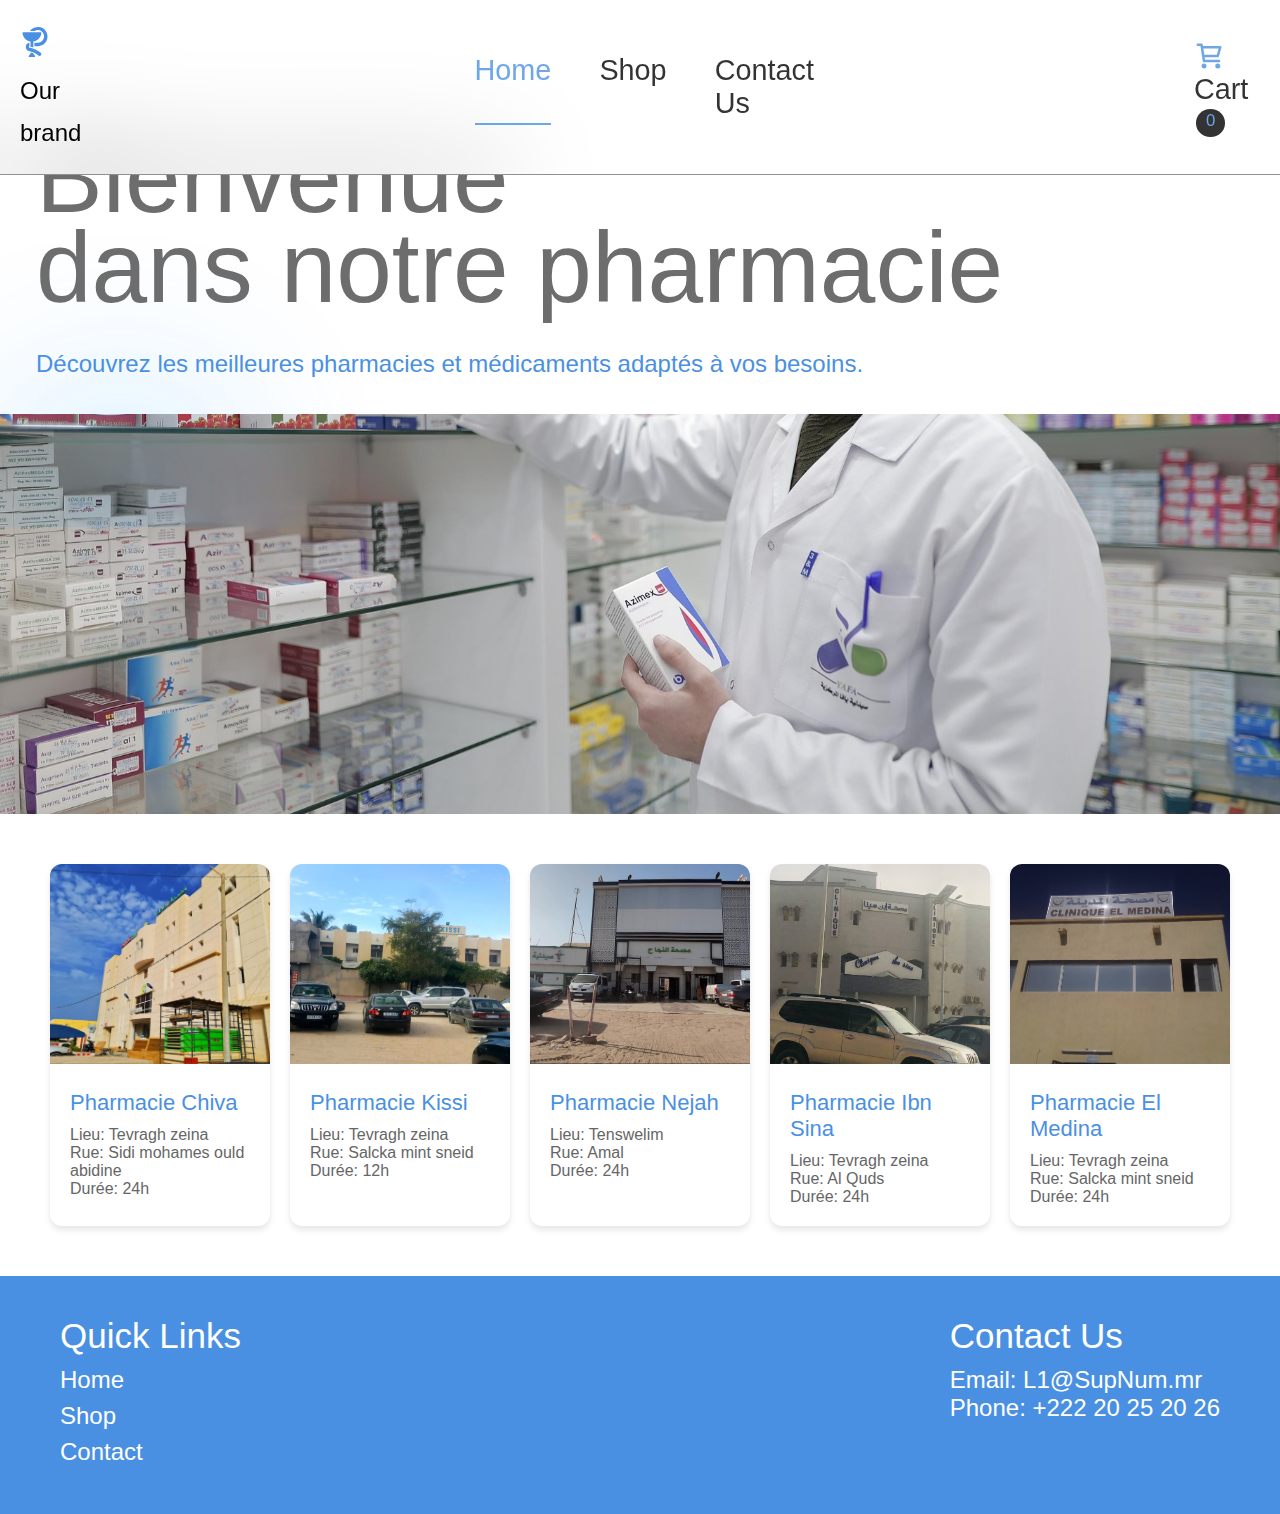
==== commit ac720ced: "Add files via upload" ====
--- a/index.html
+++ b/index.html
@@ -19,16 +19,16 @@
     </div>
     <header class="header">
       <a
-        href="https://kabermedhasni.github.io/pharmacy-project/pharmacy-project/#"
+        href="https://kabermedhasni.github.io/pharmacy-project/#"
         class="logo"
       >
         <img src="./src/images/pharmacy-svgrepo.svg" alt="Logo" />
         <span>Our brand</span>
       </a>
       <nav class="nav-center">
-        <a href="/#" class="nav-link activated">Home</a>
-        <a href="/shop.html" class="nav-link">Shop</a>
-        <a href="/contact.html" class="nav-link">Contact Us</a>
+        <a href="https://kabermedhasni.github.io/pharmacy-project/#" class="nav-link activated">Home</a>
+        <a href="https://kabermedhasni.github.io/pharmacy-project/shop.html" class="nav-link">Shop</a>
+        <a href="https://kabermedhasni.github.io/pharmacy-project/contact.html" class="nav-link">Contact Us</a>
       </nav>
       <div class="nav-right">
         <div class="cart-container">
@@ -124,13 +124,13 @@
         <h4>Quick Links</h4>
         <ul>
           <li>
-            <a href="/#">Home</a>
+            <a href="https://kabermedhasni.github.io/pharmacy-project/#">Home</a>
           </li>
           <li>
-            <a href="/shop.html">Shop</a>
+            <a href="https://kabermedhasni.github.io/pharmacy-project/shop.html">Shop</a>
           </li>
           <li>
-            <a href="/contact.html">Contact</a>
+            <a href="https://kabermedhasni.github.io/pharmacy-project/contact.html">Contact</a>
           </li>
         </ul>
       </div>
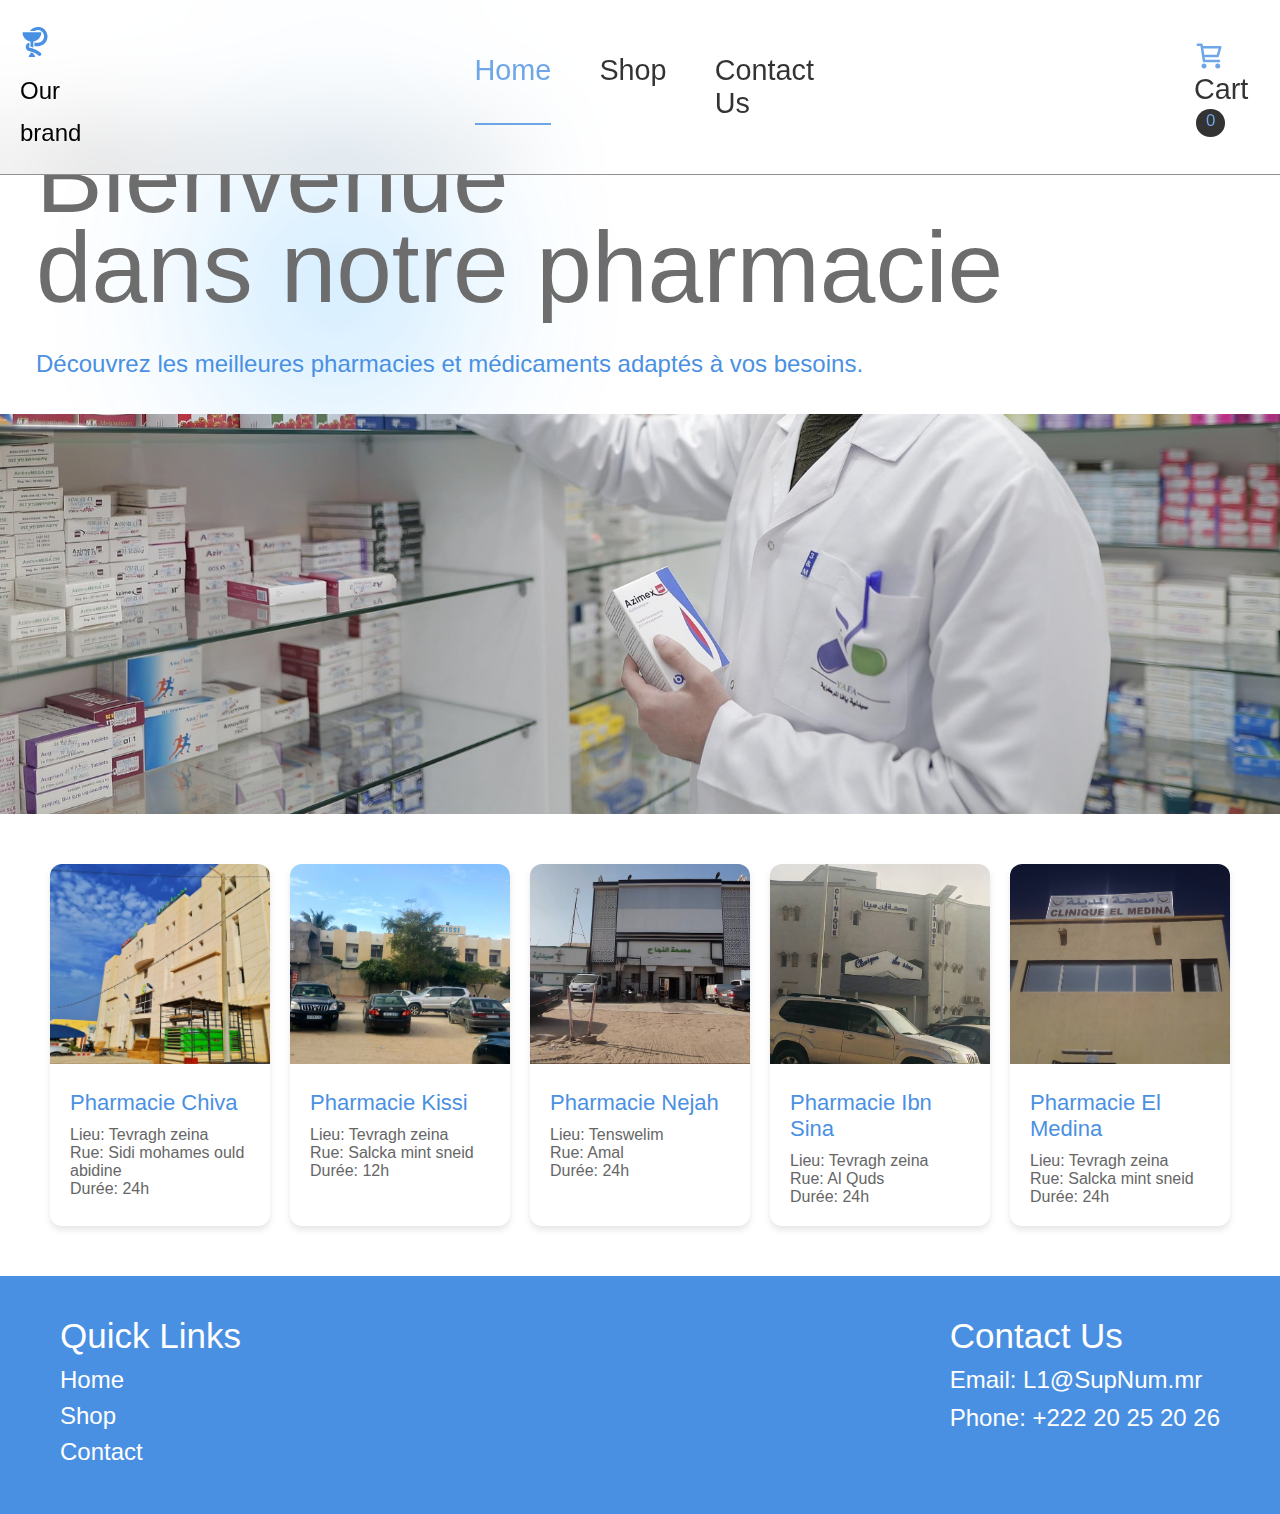
==== commit df8a81a4: "Update index.html" ====
--- a/index.html
+++ b/index.html
@@ -137,7 +137,7 @@
       <div>
         <h4>Contact Us</h4>
         <p>Email: <a class="contact-email" href="mailto:L1@SupNum.mr">L1@SupNum.mr</a></p>
-        <p>Phone: +222 20 25 20 26</p>
+        <p class="contact-phone" >Phone: +222 20 25 20 26</p>
       </div>
     </footer>
 
--- a/src/css/styles.css
+++ b/src/css/styles.css
@@ -194,7 +194,7 @@
   padding: 5rem 1.5rem 1.5rem 1.5rem;
 }
 
-.Top-bar {
+/* .Top-bar {
   display: flex;
   justify-content: space-between;
   align-items: center;
@@ -217,7 +217,7 @@
 
 .the-middle-of-the-middle {
   color: #4a90e2;
-}
+} */
 
 .searchbar {
   color: #4a90e2;
@@ -352,19 +352,19 @@
   display: block;
 }
 
-.menu-items::-webkit-scrollbar-track {
+/* .menu-items::-webkit-scrollbar-track {
   background: #f1f1f1;
   border-radius: 4px;
-}
+} */
 
 .menu-items::-webkit-scrollbar-thumb {
-  background: #888;
+  background: #4a90e2;
   border-radius: 4px;
 }
 
-.menu-items::-webkit-scrollbar-thumb:hover {
+/* .menu-items::-webkit-scrollbar-thumb:hover {
   background: #555;
-}
+} */
 
 .menu-container.expanded .menu-items {
   opacity: 1;
@@ -512,9 +512,7 @@
   transition: all .2s ease;
 }
 
-.cart-item:hover {
-  background-color: #eee;
-}
+
 
 .cart-item img {
   width: 50px;
@@ -816,6 +814,7 @@
 .pagination-container button:disabled {
   opacity: 0.5;
   cursor: not-allowed;
+
 }
 
 /* Checkout Button Styles */
@@ -911,6 +910,14 @@
   text-decoration: none;
 }
 
-.contact-email:hover {
-  text-decoration: underline;
-}
+.contact-phone{
+  position: relative;
+  bottom: -10px;
+}
+
+
+
+
+
+/* /////////////////////////////////////////// */
+
